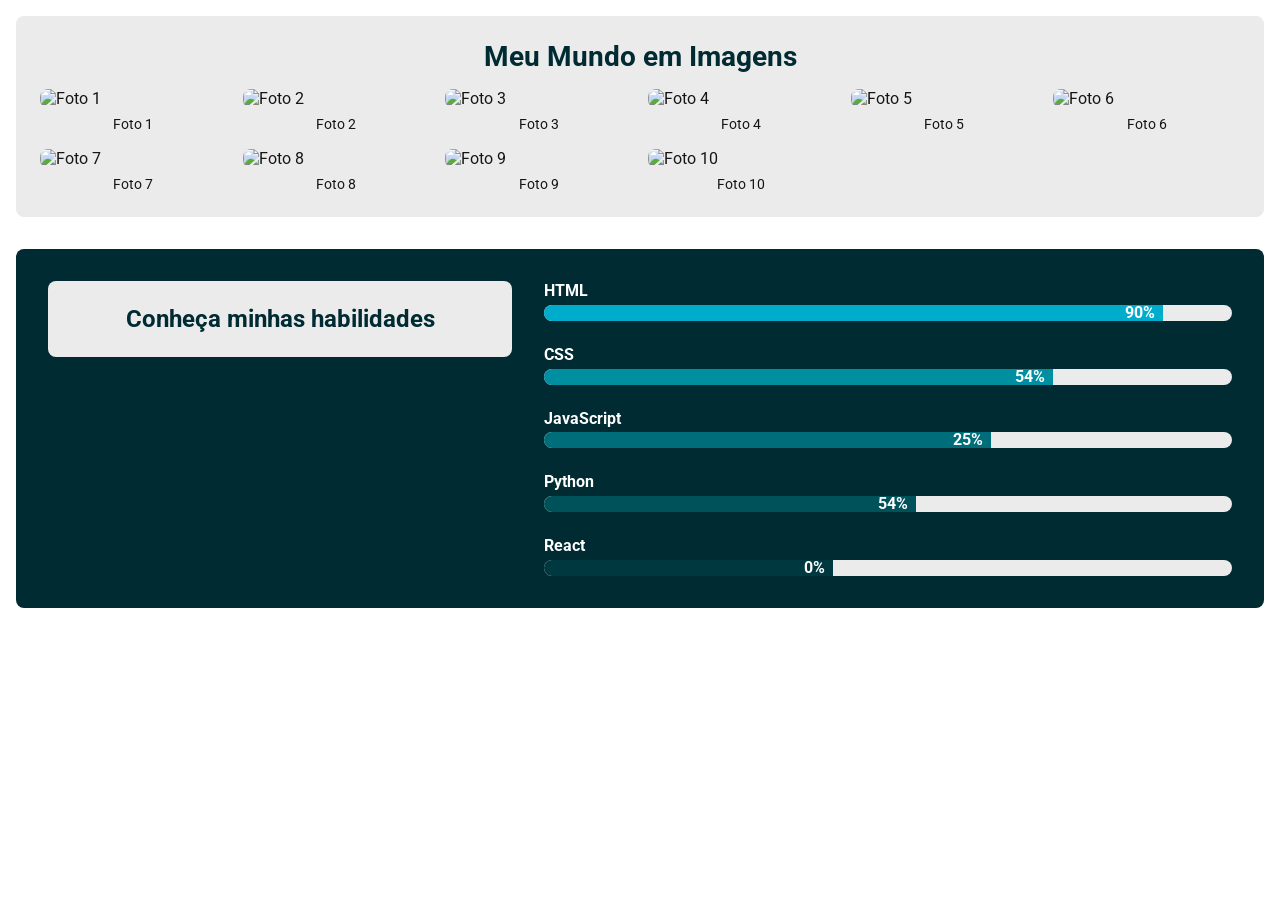
==== galeria/galeria.html @ d30c8bca "Correcao" ====
<!DOCTYPE html>
<html lang="pt-BR">

<head>
    <meta charset="UTF-8">
    <title>Meu Portfólio</title>
    <link rel="stylesheet" href="estilo.css">
    <link href="https://fonts.googleapis.com/css2?family=Roboto:wght@400;700&display=swap" rel="stylesheet">
</head>

<body>

    <!-- === GALERIA (GRID) === -->
    <section id="portfolio-gallery">
        <h2 class="portfolio-title">Meu Mundo em Imagens</h2>
        <div class="portfolio-gallery-grid">
            <figure class="portfolio-item">
                <img src="imagens/foto1.jpg" alt="Foto 1">
                <figcaption>Foto 1</figcaption>
            </figure>
            <figure class="portfolio-item">
                <img src="imagens/foto2.jpg" alt="Foto 2">
                <figcaption>Foto 2</figcaption>
            </figure>
            <figure class="portfolio-item">
                <img src="imagens/foto3.jpg" alt="Foto 3">
                <figcaption>Foto 3</figcaption>
            </figure>
            <figure class="portfolio-item">
                <img src="imagens/foto4.jpg" alt="Foto 4">
                <figcaption>Foto 4</figcaption>
            </figure>
            <figure class="portfolio-item">
                <img src="imagens/foto5.jpg" alt="Foto 5">
                <figcaption>Foto 5</figcaption>
            </figure>
            <figure class="portfolio-item">
                <img src="imagens/foto6.jpg" alt="Foto 6">
                <figcaption>Foto 6</figcaption>
            </figure>
            <figure class="portfolio-item">
                <img src="imagens/foto7.jpg" alt="Foto 7">
                <figcaption>Foto 7</figcaption>
            </figure>
            <figure class="portfolio-item">
                <img src="imagens/foto8.jpg" alt="Foto 8">
                <figcaption>Foto 8</figcaption>
            </figure>
            <figure class="portfolio-item">
                <img src="imagens/foto9.jpg" alt="Foto 9">
                <figcaption>Foto 9</figcaption>
            </figure>
            <figure class="portfolio-item">
                <img src="https://picsum.photos/seed/10/600/400" alt="Foto 10">
                <figcaption>Foto 10</figcaption>
            </figure>
        </div>
    </section>

    <!-- === HABILIDADES COM BLOCOS LATERAIS (SEM ANIMAÇÃO) === -->
    <section id="portfolio-skills">
        <div class="skills-container">

            <!-- Bloco de destaque à esquerda -->
            <div class="skills-highlight">
                <h2 class="portfolio-title">Conheça minhas habilidades</h2>
            </div>

            <!-- Lista de habilidades à direita -->
            <div class="portfolio-skills-list">
                <div class="portfolio-skill">
                    <span class="skill-name">HTML</span>
                    <div class="skill-bar">
                        <div class="skill-fill html">90%</div>
                    </div>
                </div>
                <div class="portfolio-skill">
                    <span class="skill-name">CSS</span>
                    <div class="skill-bar">
                        <div class="skill-fill css">54%</div>
                    </div>
                </div>
                <div class="portfolio-skill">
                    <span class="skill-name">JavaScript</span>
                    <div class="skill-bar">
                        <div class="skill-fill js">25%</div>
                    </div>
                </div>
                <div class="portfolio-skill">
                    <span class="skill-name">Python</span>
                    <div class="skill-bar">
                        <div class="skill-fill python">54%</div>
                    </div>
                </div>
                <div class="portfolio-skill">
                    <span class="skill-name">React</span>
                    <div class="skill-bar">
                        <div class="skill-fill react">0%</div>
                    </div>
                </div>
            </div>

        </div>
    </section>

</body>

</html>
---- galeria/estilo.css ----
/* =================================
   VARIÁVEIS GLOBAIS (GUIA DE ESTILO)
   ================================= */
:root {
    --cor-branco: #ffffff;
    --cor-cinza-claro: #ebebeb;
    --cor-azul-claro: #00accc;
    --cor-azul-escuro: #002b33;
    --cor-grafite: #151515;
    --max-width-desktop: 90rem;
    /* 1440px */
    --max-width-mobile: 22.5rem;
    /* 360px */
}

/* ==============
     RESET BÁSICO
     ============== */
* {
    margin: 0;
    padding: 0;
    box-sizing: border-box;
}

/* ====================
     BODY & CONTAINER
     ==================== */
body {
    font-family: 'Roboto', sans-serif;
    color: var(--cor-grafite);
    background: var(--cor-branco);
    max-width: var(--max-width-desktop);
    margin: auto;
    padding: 1rem;
}

/* ============
     TÍTULOS
     ============ */
.portfolio-title {
    text-align: center;
    font-size: 1.75rem;
    font-weight: 700;
    color: var(--cor-azul-escuro);
    margin-bottom: 1rem;
}

/* =====================
     GALERIA (GRID SIMPLES)
     ===================== */
#portfolio-gallery {
    background: var(--cor-cinza-claro);
    padding: 1.5rem;
    border-radius: 0.5rem;
}

.portfolio-gallery-grid {
    display: grid;
    gap: 1rem;
    grid-template-columns: repeat(auto-fit, minmax(10rem, 1fr));
}

.portfolio-item img {
    width: 100%;
    height: auto;
    display: block;
    border-radius: 0.5rem;
    transition: transform 0.3s ease;
}

.portfolio-item:hover img {
    transform: scale(1.05);
}

.portfolio-item figcaption {
    text-align: center;
    margin-top: 0.5rem;
    font-size: 0.9rem;
    color: var(--cor-grafite);
}

/* ============================
     SEÇÃO DE HABILIDADES
     ============================ */
#portfolio-skills {
    background: var(--cor-azul-escuro);
    padding: 2rem;
    border-radius: 0.5rem;
    margin-top: 2rem;
    color: var(--cor-branco);
}

/* container flex para dois blocos */
.skills-container {
    display: flex;
    flex-wrap: wrap;
    gap: 2rem;
    align-items: flex-start;
}

/* bloco de destaque (esquerda) */
.skills-highlight {
    flex: 1 1 280px;
    background: var(--cor-cinza-claro);
    border-radius: 0.5rem;
    padding: 1.5rem;
    display: flex;
    align-items: center;
    justify-content: center;
}

/* título no destaque */
.skills-highlight .portfolio-title {
    color: var(--cor-azul-escuro);
    margin: 0;
    font-size: 1.5rem;
}

/* lista de habilidades (direita) */
.portfolio-skills-list {
    flex: 2 1 320px;
    display: flex;
    flex-direction: column;
    gap: 1.5rem;
}

.portfolio-skill .skill-name {
    display: block;
    font-weight: 700;
    margin-bottom: 0.3rem;
}

.skill-bar {
    background: var(--cor-cinza-claro);
    height: 1rem;
    border-radius: 0.5rem;
    overflow: hidden;
}

.skill-fill {
    height: 100%;
    line-height: 1rem;
    text-align: right;
    padding-right: 0.5rem;
    font-weight: 700;
    color: var(--cor-branco);
    transition: width 1s ease;
}

/* cores e larguras */
.skill-fill.html {
    width: 90%;
    background: var(--cor-azul-claro);
}

.skill-fill.css {
    width: 74%;
    background: #008fa1;
}

.skill-fill.js {
    width: 65%;
    background: #006e7a;
}

.skill-fill.python {
    width: 54%;
    background: #00525a;
}

.skill-fill.react {
    width: 42%;
    background: #00383f;
}

/* =====================
     RESPONSIVIDADE MOBILE
     ===================== */
@media (max-width: var(--max-width-mobile)) {
    .skills-container {
        flex-direction: column;
    }

    .skills-highlight,
    .portfolio-skills-list {
        flex: 1 1 auto;
    }
}
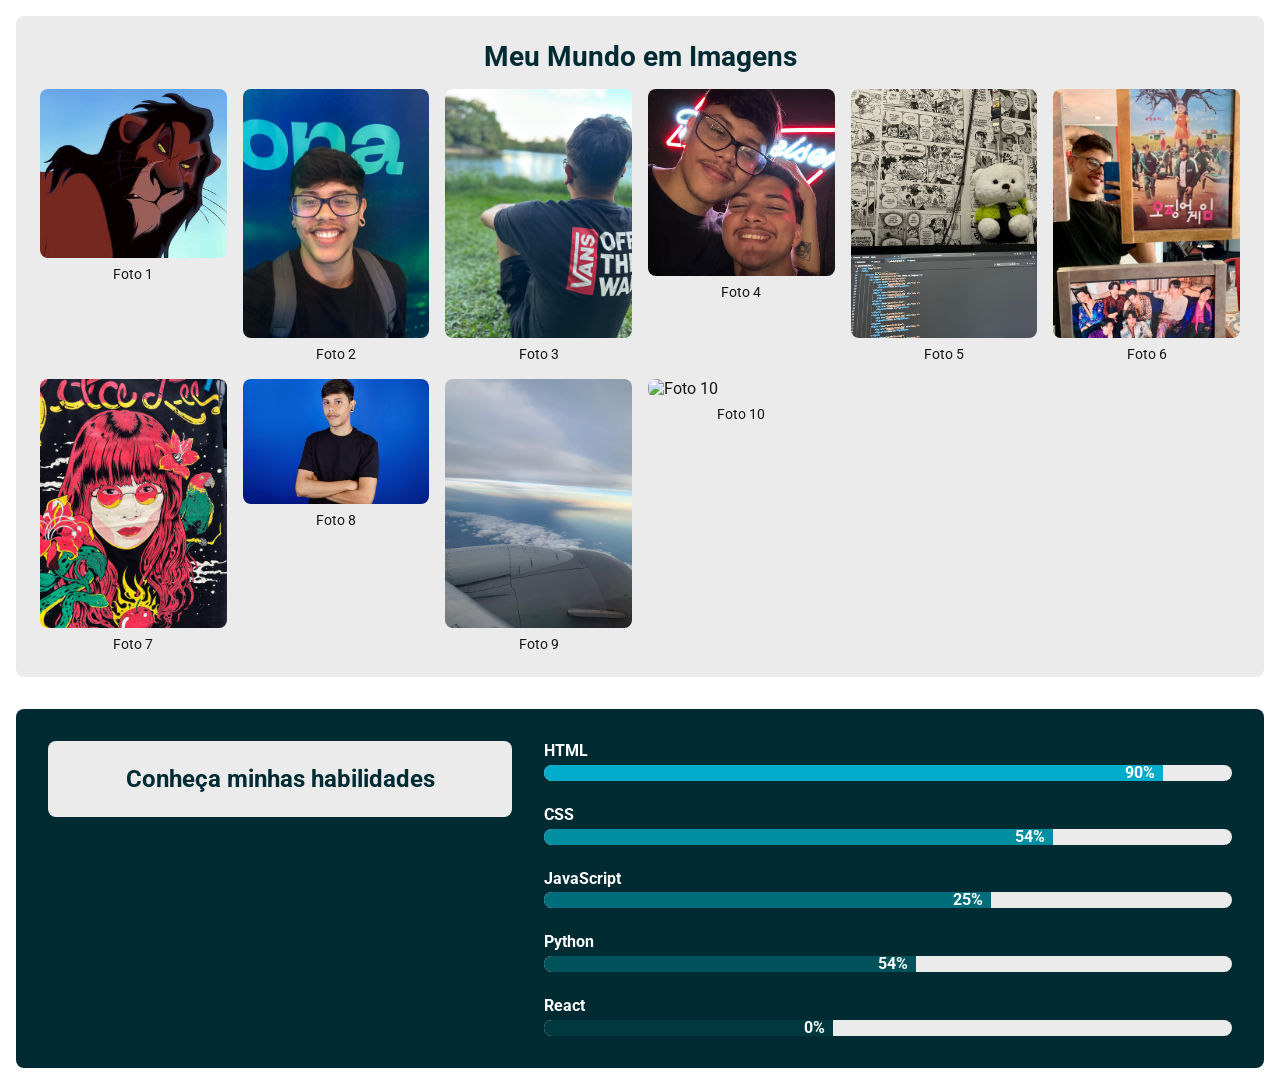
==== commit 77879b95: "correcao" ====
--- a/galeria/galeria.html
+++ b/galeria/galeria.html
@@ -15,39 +15,39 @@
         <h2 class="portfolio-title">Meu Mundo em Imagens</h2>
         <div class="portfolio-gallery-grid">
             <figure class="portfolio-item">
-                <img src="imagens/foto1.jpg" alt="Foto 1">
+                <img src="../imagens/foto1.jpg" alt="Foto 1">
                 <figcaption>Foto 1</figcaption>
             </figure>
             <figure class="portfolio-item">
-                <img src="imagens/foto2.jpg" alt="Foto 2">
+                <img src="../imagens/foto2.jpg" alt="Foto 2">
                 <figcaption>Foto 2</figcaption>
             </figure>
             <figure class="portfolio-item">
-                <img src="imagens/foto3.jpg" alt="Foto 3">
+                <img src="../imagens/foto3.jpg" alt="Foto 3">
                 <figcaption>Foto 3</figcaption>
             </figure>
             <figure class="portfolio-item">
-                <img src="imagens/foto4.jpg" alt="Foto 4">
+                <img src="../imagens/foto4.jpg" alt="Foto 4">
                 <figcaption>Foto 4</figcaption>
             </figure>
             <figure class="portfolio-item">
-                <img src="imagens/foto5.jpg" alt="Foto 5">
+                <img src="../imagens/foto5.jpg" alt="Foto 5">
                 <figcaption>Foto 5</figcaption>
             </figure>
             <figure class="portfolio-item">
-                <img src="imagens/foto6.jpg" alt="Foto 6">
+                <img src="../imagens/foto6.jpg" alt="Foto 6">
                 <figcaption>Foto 6</figcaption>
             </figure>
             <figure class="portfolio-item">
-                <img src="imagens/foto7.jpg" alt="Foto 7">
+                <img src="../imagens/foto7.jpg" alt="Foto 7">
                 <figcaption>Foto 7</figcaption>
             </figure>
             <figure class="portfolio-item">
-                <img src="imagens/foto8.jpg" alt="Foto 8">
+                <img src="../imagens/foto8.jpg" alt="Foto 8">
                 <figcaption>Foto 8</figcaption>
             </figure>
             <figure class="portfolio-item">
-                <img src="imagens/foto9.jpg" alt="Foto 9">
+                <img src="../imagens/foto9.jpg" alt="Foto 9">
                 <figcaption>Foto 9</figcaption>
             </figure>
             <figure class="portfolio-item">
